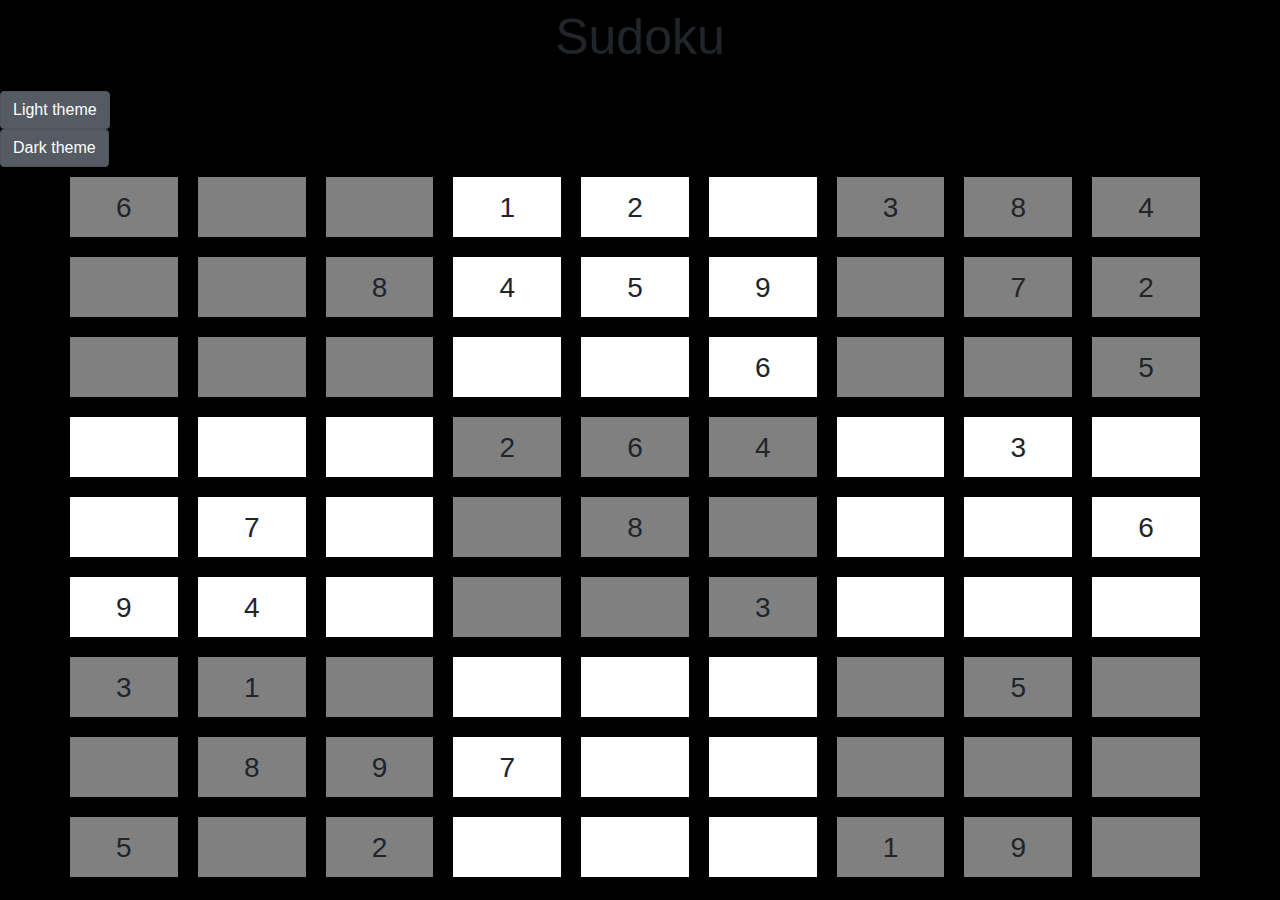
==== index.html @ 44fc909a "renamed the html file" ====
<!DOCTYPE html>
<html lang="en-us">

<head>
    <script src="https://ajax.googleapis.com/ajax/libs/jquery/3.4.1/jquery.min.js"></script>
    <link rel="stylesheet" href="https://stackpath.bootstrapcdn.com/bootstrap/4.4.1/css/bootstrap.min.css"
        integrity="sha384-Vkoo8x4CGsO3+Hhxv8T/Q5PaXtkKtu6ug5TOeNV6gBiFeWPGFN9MuhOf23Q9Ifjh" crossorigin="anonymous">
    <link rel="stylesheet" href="sudoku.css">
    <meta charset="UTF-8">
    <title>Sudoku</title>
</head>

<body>

    <div id='header'>
        <p id='header'>
            Sudoku
        </p>
    </div>

    <div class="btn-group-toggle" data-toggle="buttons">
        <label class="btn btn-secondary active">
            <input id="lightTheme" type="checkbox" checked autocomplete="off"> Light theme
        </label>
    </div>

    <div class="btn-group-toggle" data-toggle="buttons">
        <label class="btn btn-secondary active">
            <input id="darkTheme" type="checkbox" checked autocomplete="off"> Dark theme
        </label>
    </div>

    <div id="sudoBoard">

        <div class="container">
            <div class="row">
                <div id='A1' contenteditable="true" class="col-sm block">

                </div>
                <div id='A2' contenteditable="true" class="col-sm block">

                </div>
                <div id='A3' contenteditable="true" class="col-sm block">

                </div>
                <div id='A4' contenteditable="true" class="col-sm light">

                </div>
                <div id='A5' contenteditable="true" class="col-sm light">

                </div>
                <div id='A6' contenteditable="true" class="col-sm light">

                </div>
                <div id='A7' contenteditable="true" class="col-sm block">

                </div>
                <div id='A8' contenteditable="true" class="col-sm block">

                </div>
                <div id='A9' contenteditable="true" class="col-sm block">

                </div>
            </div>
            <div class="row">
                <div id='B1' contenteditable="true" class="col-sm block">

                </div>
                <div id='B2' contenteditable="true" class="col-sm block">

                </div>
                <div id='B3' contenteditable="true" class="col-sm block">

                </div>
                <div id='B4' contenteditable="true" class="col-sm light">

                </div>
                <div id='B5' contenteditable="true" class="col-sm light">

                </div>
                <div id='B6' contenteditable="true" class="col-sm light">

                </div>
                <div id='B7' contenteditable="true" class="col-sm block">

                </div>
                <div id='B8' contenteditable="true" class="col-sm block">

                </div>
                <div id='B9' contenteditable="true" class="col-sm block">

                </div>
            </div>
            <div class="row">
                <div id='C1' contenteditable="true" class="col-sm block">

                </div>
                <div id='C2' contenteditable="true" class="col-sm block">

                </div>
                <div id='C3' contenteditable="true" class="col-sm block">

                </div>
                <div id='C4' contenteditable="true" class="col-sm light">

                </div>
                <div id='C5' contenteditable="true" class="col-sm light">

                </div>
                <div id='C6' contenteditable="true" class="col-sm light">

                </div>
                <div id='C7' contenteditable="true" class="col-sm block">

                </div>
                <div id='C8' contenteditable="true" class="col-sm block">

                </div>
                <div id='C9' contenteditable="true" class="col-sm block">

                </div>
            </div>
            <div class="row">
                <div id='D1' contenteditable="true" class="col-sm light">

                </div>
                <div id='D2' contenteditable="true" class="col-sm light">

                </div>
                <div id='D3' contenteditable="true" class="col-sm light">

                </div>
                <div id='D4' contenteditable="true" class="col-sm block">

                </div>
                <div id='D5' contenteditable="true" class="col-sm block">

                </div>
                <div id='D6' contenteditable="true" class="col-sm block">

                </div>
                <div id='D7' contenteditable="true" class="col-sm light">

                </div>
                <div id='D8' contenteditable="true" class="col-sm light">

                </div>
                <div id='D9' contenteditable="true" class="col-sm light">

                </div>
            </div>
            <div class="row">
                <div id='E1' contenteditable="true" class="col-sm light">

                </div>
                <div id='E2' contenteditable="true" class="col-sm light">

                </div>
                <div id='E3' contenteditable="true" class="col-sm light">

                </div>
                <div id='E4' contenteditable="true" class="col-sm block">

                </div>
                <div id='E5' contenteditable="true" class="col-sm block">

                </div>
                <div id='E6' contenteditable="true" class="col-sm block">

                </div>
                <div id='E7' contenteditable="true" class="col-sm light">

                </div>
                <div id='E8' contenteditable="true" class="col-sm light">

                </div>
                <div id='E9' contenteditable="true" class="col-sm light">

                </div>
            </div>
            <div class="row">
                <div id='F1' contenteditable="true" class="col-sm light">

                </div>
                <div id='F2' contenteditable="true" class="col-sm light">

                </div>
                <div id='F3' contenteditable="true" class="col-sm light">

                </div>
                <div id='F4' contenteditable="true" class="col-sm block">

                </div>
                <div id='F5' contenteditable="true" class="col-sm block">

                </div>
                <div id='F6' contenteditable="true" class="col-sm block">

                </div>
                <div id='F7' contenteditable="true" class="col-sm light">

                </div>
                <div id='F8' contenteditable="true" class="col-sm light">

                </div>
                <div id='F9' contenteditable="true" class="col-sm light">

                </div>
            </div>
            <div class="row">
                <div id='G1' contenteditable="true" class="col-sm block">

                </div>
                <div id='G2' contenteditable="true" class="col-sm block">

                </div>
                <div id='G3' contenteditable="true" class="col-sm block">

                </div>
                <div id='G4' contenteditable="true" class="col-sm light">

                </div>
                <div id='G5' contenteditable="true" class="col-sm light">

                </div>
                <div id='G6' contenteditable="true" class="col-sm light">

                </div>
                <div id='G7' contenteditable="true" class="col-sm block">

                </div>
                <div id='G8' contenteditable="true" class="col-sm block">

                </div>
                <div id='G9' contenteditable="true" class="col-sm block">

                </div>
            </div>
            <div class="row">
                <div id='H1' contenteditable="true" class="col-sm block">

                </div>
                <div id='H2' contenteditable="true" class="col-sm block">

                </div>
                <div id='H3' contenteditable="true" class="col-sm block">

                </div>
                <div id='H4' contenteditable="true" class="col-sm light">

                </div>
                <div id='H5' contenteditable="true" class="col-sm light">

                </div>
                <div id='H6' contenteditable="true" class="col-sm light">

                </div>
                <div id='H7' contenteditable="true" class="col-sm block">

                </div>
                <div id='H8' contenteditable="true" class="col-sm block">

                </div>
                <div id='H9' contenteditable="true" class="col-sm block">

                </div>
            </div>
            <div class="row">
                <div id='I1' contenteditable="true" class="col-sm block">

                </div>
                <div id='I2' contenteditable="true" class="col-sm block">

                </div>
                <div id='I3' contenteditable="true" class="col-sm block">

                </div>
                <div id='I4' contenteditable="true" class="col-sm light">

                </div>
                <div id='I5' contenteditable="true" class="col-sm light">

                </div>
                <div id='I6' contenteditable="true" class="col-sm light">

                </div>
                <div id='I7' contenteditable="true" class="col-sm block">

                </div>
                <div id='I8' contenteditable="true" class="col-sm block">

                </div>
                <div id='I9' contenteditable="true" class="col-sm block">

                </div>
            </div>

        </div>
    </div>


</body>
<script src='./sudoku.js'></script>

</html>
---- sudoku.css ----
/* #sudoBoard {
    margin-left: 350px;
    background-color: black;
    height: 1000px;
    width: 1000px;
} */

body {
    background-color: black;
}

html {
    background-color: Black;
}

.container{
    
    background-color: black;
    padding-left: 5px;
    
}

#header{
    text-align: center;
    font-size: 50px;
    color: 'white';
}

.col-sm {
    margin: 10px;
    padding: 10px;
    height: 60px;
    width: 20px;
    background-color: white;
    text-align: center;
    font-size: 28px;
}

#A1 {
    background-color: gray;
}
#A2 {
    background-color: gray;
}
#A3 {
    background-color: gray;
}
#B1 {
    background-color: gray;
}
#B2 {
    background-color: gray;
}
#B3 {
    background-color: gray;
}
#C1 {
    background-color: gray;
}
#C2 {
    background-color: gray;
}
#C3 {
    background-color: gray;
}

#A7 {
    background-color: gray;
}
#A8 {
    background-color: gray;
}
#A9 {
    background-color: gray;
}
#B7 {
    background-color: gray;
}
#B8 {
    background-color: gray;
}
#B9 {
    background-color: gray;
}
#C7 {
    background-color: gray;
}
#C8 {
    background-color: gray;
}
#C9 {
    background-color: gray;
}

#G1 {
    background-color: gray;
}
#G2 {
  background-color: gray;
}
#G3 {
    background-color: gray;
}
#H1 {
    background-color: gray;
}
#H2 {
    background-color: gray;
}
#H3 {
    background-color: gray;
}
#I1 {
    background-color: gray;
}
#I2 {
    background-color: gray;
}
#I3 {
    background-color: gray;
}

#G7 {
    background-color: gray;
}
#G8 {
    background-color: gray;
}
#G9 {
    background-color: gray;
}
#H7 {
    background-color: gray;
}
#H8 {
    background-color: gray;
}
#H9 {
    background-color: gray;
}
#I7 {
    background-color: gray;
}
#I8 {
    background-color: gray;
}
#I9 {
    background-color: gray;
}

#D4 {
    background-color: gray;
}
#D5 {
    background-color: gray;
}
#D6 {
    background-color: gray;
}
#E4 {
    background-color: gray;
}
#E5 {
    background-color: gray;
}
#E6 {
    background-color: gray;
}
#F4 {
    background-color: gray;
}
#F5 {
    background-color: gray;
}
#F6 {
    background-color: gray;
}
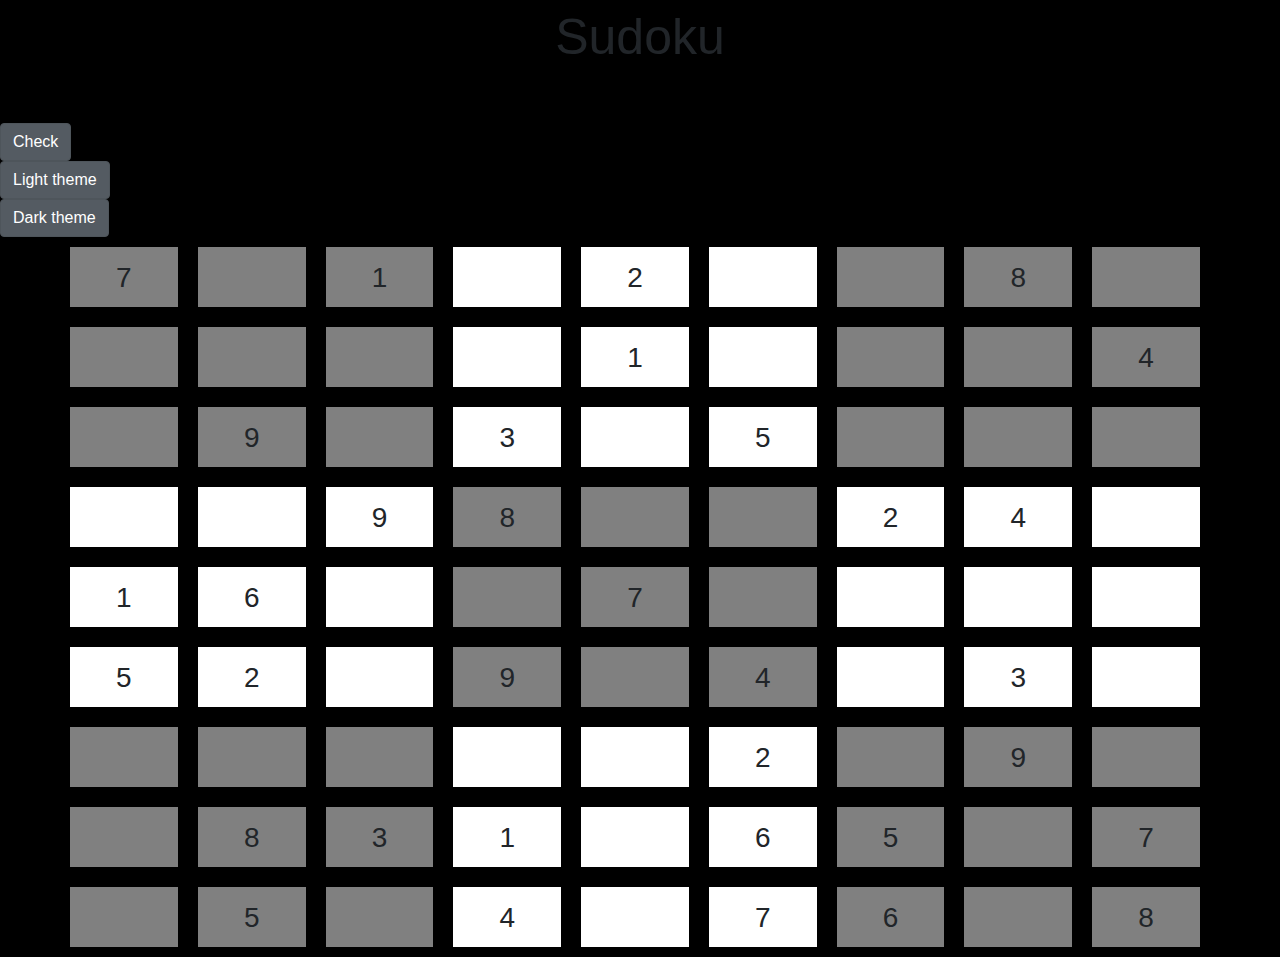
==== commit 2acd5c23: "added puzzle checker" ====
--- a/index.html
+++ b/index.html
@@ -17,7 +17,16 @@
             Sudoku
         </p>
     </div>
+    <br>
+    <div>
+        <h1 id='passFail'></h1>
+    </div>
 
+    <div class="btn-group-toggle" data-toggle="buttons">
+        <label class="btn btn-secondary active">
+            <input id="sudoChecker" type="checkbox" checked autocomplete="off"> Check
+        </label>
+    </div>
     <div class="btn-group-toggle" data-toggle="buttons">
         <label class="btn btn-secondary active">
             <input id="lightTheme" type="checkbox" checked autocomplete="off"> Light theme
@@ -34,265 +43,103 @@
 
         <div class="container">
             <div class="row">
-                <div id='A1' contenteditable="true" class="col-sm block">
-
-                </div>
-                <div id='A2' contenteditable="true" class="col-sm block">
-
-                </div>
-                <div id='A3' contenteditable="true" class="col-sm block">
-
-                </div>
-                <div id='A4' contenteditable="true" class="col-sm light">
-
-                </div>
-                <div id='A5' contenteditable="true" class="col-sm light">
-
-                </div>
-                <div id='A6' contenteditable="true" class="col-sm light">
-
-                </div>
-                <div id='A7' contenteditable="true" class="col-sm block">
-
-                </div>
-                <div id='A8' contenteditable="true" class="col-sm block">
-
-                </div>
-                <div id='A9' contenteditable="true" class="col-sm block">
-
-                </div>
+                <div id='A1' contenteditable="true" class="col-sm block"></div>
+                <div id='A2' contenteditable="true" class="col-sm block"></div>
+                <div id='A3' contenteditable="true" class="col-sm block"></div>
+                <div id='A4' contenteditable="true" class="col-sm light"></div>
+                <div id='A5' contenteditable="true" class="col-sm light"></div>
+                <div id='A6' contenteditable="true" class="col-sm light"></div>
+                <div id='A7' contenteditable="true" class="col-sm block"></div>
+                <div id='A8' contenteditable="true" class="col-sm block"></div>
+                <div id='A9' contenteditable="true" class="col-sm block"></div>
             </div>
             <div class="row">
-                <div id='B1' contenteditable="true" class="col-sm block">
-
-                </div>
-                <div id='B2' contenteditable="true" class="col-sm block">
-
-                </div>
-                <div id='B3' contenteditable="true" class="col-sm block">
-
-                </div>
-                <div id='B4' contenteditable="true" class="col-sm light">
-
-                </div>
-                <div id='B5' contenteditable="true" class="col-sm light">
-
-                </div>
-                <div id='B6' contenteditable="true" class="col-sm light">
-
-                </div>
-                <div id='B7' contenteditable="true" class="col-sm block">
-
-                </div>
-                <div id='B8' contenteditable="true" class="col-sm block">
-
-                </div>
-                <div id='B9' contenteditable="true" class="col-sm block">
-
-                </div>
+                <div id='B1' contenteditable="true" class="col-sm block"></div>
+                <div id='B2' contenteditable="true" class="col-sm block"></div>
+                <div id='B3' contenteditable="true" class="col-sm block"></div>
+                <div id='B4' contenteditable="true" class="col-sm light"></div>
+                <div id='B5' contenteditable="true" class="col-sm light"></div>
+                <div id='B6' contenteditable="true" class="col-sm light"></div>
+                <div id='B7' contenteditable="true" class="col-sm block"></div>
+                <div id='B8' contenteditable="true" class="col-sm block"></div>
+                <div id='B9' contenteditable="true" class="col-sm block"></div>
             </div>
             <div class="row">
-                <div id='C1' contenteditable="true" class="col-sm block">
-
-                </div>
-                <div id='C2' contenteditable="true" class="col-sm block">
-
-                </div>
-                <div id='C3' contenteditable="true" class="col-sm block">
-
-                </div>
-                <div id='C4' contenteditable="true" class="col-sm light">
-
-                </div>
-                <div id='C5' contenteditable="true" class="col-sm light">
-
-                </div>
-                <div id='C6' contenteditable="true" class="col-sm light">
-
-                </div>
-                <div id='C7' contenteditable="true" class="col-sm block">
-
-                </div>
-                <div id='C8' contenteditable="true" class="col-sm block">
-
-                </div>
-                <div id='C9' contenteditable="true" class="col-sm block">
-
-                </div>
+                <div id='C1' contenteditable="true" class="col-sm block"></div>
+                <div id='C2' contenteditable="true" class="col-sm block"></div>
+                <div id='C3' contenteditable="true" class="col-sm block"></div>
+                <div id='C4' contenteditable="true" class="col-sm light"></div>
+                <div id='C5' contenteditable="true" class="col-sm light"></div>
+                <div id='C6' contenteditable="true" class="col-sm light"></div>
+                <div id='C7' contenteditable="true" class="col-sm block"></div>
+                <div id='C8' contenteditable="true" class="col-sm block"></div>
+                <div id='C9' contenteditable="true" class="col-sm block"></div>
             </div>
             <div class="row">
-                <div id='D1' contenteditable="true" class="col-sm light">
-
-                </div>
-                <div id='D2' contenteditable="true" class="col-sm light">
-
-                </div>
-                <div id='D3' contenteditable="true" class="col-sm light">
-
-                </div>
-                <div id='D4' contenteditable="true" class="col-sm block">
-
-                </div>
-                <div id='D5' contenteditable="true" class="col-sm block">
-
-                </div>
-                <div id='D6' contenteditable="true" class="col-sm block">
-
-                </div>
-                <div id='D7' contenteditable="true" class="col-sm light">
-
-                </div>
-                <div id='D8' contenteditable="true" class="col-sm light">
-
-                </div>
-                <div id='D9' contenteditable="true" class="col-sm light">
-
-                </div>
+                <div id='D1' contenteditable="true" class="col-sm light"></div>
+                <div id='D2' contenteditable="true" class="col-sm light"></div>
+                <div id='D3' contenteditable="true" class="col-sm light"></div>
+                <div id='D4' contenteditable="true" class="col-sm block"></div>
+                <div id='D5' contenteditable="true" class="col-sm block"></div>
+                <div id='D6' contenteditable="true" class="col-sm block"></div>
+                <div id='D7' contenteditable="true" class="col-sm light"></div>
+                <div id='D8' contenteditable="true" class="col-sm light"></div>
+                <div id='D9' contenteditable="true" class="col-sm light"></div>
             </div>
             <div class="row">
-                <div id='E1' contenteditable="true" class="col-sm light">
-
-                </div>
-                <div id='E2' contenteditable="true" class="col-sm light">
-
-                </div>
-                <div id='E3' contenteditable="true" class="col-sm light">
-
-                </div>
-                <div id='E4' contenteditable="true" class="col-sm block">
-
-                </div>
-                <div id='E5' contenteditable="true" class="col-sm block">
-
-                </div>
-                <div id='E6' contenteditable="true" class="col-sm block">
-
-                </div>
-                <div id='E7' contenteditable="true" class="col-sm light">
-
-                </div>
-                <div id='E8' contenteditable="true" class="col-sm light">
-
-                </div>
-                <div id='E9' contenteditable="true" class="col-sm light">
-
-                </div>
+                <div id='E1' contenteditable="true" class="col-sm light"></div>
+                <div id='E2' contenteditable="true" class="col-sm light"></div>
+                <div id='E3' contenteditable="true" class="col-sm light"></div>
+                <div id='E4' contenteditable="true" class="col-sm block"></div>
+                <div id='E5' contenteditable="true" class="col-sm block"></div>
+                <div id='E6' contenteditable="true" class="col-sm block"></div>
+                <div id='E7' contenteditable="true" class="col-sm light"></div>
+                <div id='E8' contenteditable="true" class="col-sm light"></div>
+                <div id='E9' contenteditable="true" class="col-sm light"></div>
             </div>
             <div class="row">
-                <div id='F1' contenteditable="true" class="col-sm light">
-
-                </div>
-                <div id='F2' contenteditable="true" class="col-sm light">
-
-                </div>
-                <div id='F3' contenteditable="true" class="col-sm light">
-
-                </div>
-                <div id='F4' contenteditable="true" class="col-sm block">
-
-                </div>
-                <div id='F5' contenteditable="true" class="col-sm block">
-
-                </div>
-                <div id='F6' contenteditable="true" class="col-sm block">
-
-                </div>
-                <div id='F7' contenteditable="true" class="col-sm light">
-
-                </div>
-                <div id='F8' contenteditable="true" class="col-sm light">
-
-                </div>
-                <div id='F9' contenteditable="true" class="col-sm light">
-
-                </div>
+                <div id='F1' contenteditable="true" class="col-sm light"></div>
+                <div id='F2' contenteditable="true" class="col-sm light"></div>
+                <div id='F3' contenteditable="true" class="col-sm light"></div>
+                <div id='F4' contenteditable="true" class="col-sm block"></div>
+                <div id='F5' contenteditable="true" class="col-sm block"></div>
+                <div id='F6' contenteditable="true" class="col-sm block"></div>
+                <div id='F7' contenteditable="true" class="col-sm light"></div>
+                <div id='F8' contenteditable="true" class="col-sm light"></div>
+                <div id='F9' contenteditable="true" class="col-sm light"></div>
             </div>
             <div class="row">
-                <div id='G1' contenteditable="true" class="col-sm block">
-
-                </div>
-                <div id='G2' contenteditable="true" class="col-sm block">
-
-                </div>
-                <div id='G3' contenteditable="true" class="col-sm block">
-
-                </div>
-                <div id='G4' contenteditable="true" class="col-sm light">
-
-                </div>
-                <div id='G5' contenteditable="true" class="col-sm light">
-
-                </div>
-                <div id='G6' contenteditable="true" class="col-sm light">
-
-                </div>
-                <div id='G7' contenteditable="true" class="col-sm block">
-
-                </div>
-                <div id='G8' contenteditable="true" class="col-sm block">
-
-                </div>
-                <div id='G9' contenteditable="true" class="col-sm block">
-
-                </div>
+                <div id='G1' contenteditable="true" class="col-sm block"></div>
+                <div id='G2' contenteditable="true" class="col-sm block"></div>
+                <div id='G3' contenteditable="true" class="col-sm block"></div>
+                <div id='G4' contenteditable="true" class="col-sm light"></div>
+                <div id='G5' contenteditable="true" class="col-sm light"></div>
+                <div id='G6' contenteditable="true" class="col-sm light"></div>
+                <div id='G7' contenteditable="true" class="col-sm block"></div>
+                <div id='G8' contenteditable="true" class="col-sm block"></div>
+                <div id='G9' contenteditable="true" class="col-sm block"></div>
             </div>
             <div class="row">
-                <div id='H1' contenteditable="true" class="col-sm block">
-
-                </div>
-                <div id='H2' contenteditable="true" class="col-sm block">
-
-                </div>
-                <div id='H3' contenteditable="true" class="col-sm block">
-
-                </div>
-                <div id='H4' contenteditable="true" class="col-sm light">
-
-                </div>
-                <div id='H5' contenteditable="true" class="col-sm light">
-
-                </div>
-                <div id='H6' contenteditable="true" class="col-sm light">
-
-                </div>
-                <div id='H7' contenteditable="true" class="col-sm block">
-
-                </div>
-                <div id='H8' contenteditable="true" class="col-sm block">
-
-                </div>
-                <div id='H9' contenteditable="true" class="col-sm block">
-
-                </div>
+                <div id='H1' contenteditable="true" class="col-sm block"></div>
+                <div id='H2' contenteditable="true" class="col-sm block"></div>
+                <div id='H3' contenteditable="true" class="col-sm block"></div>
+                <div id='H4' contenteditable="true" class="col-sm light"></div>
+                <div id='H5' contenteditable="true" class="col-sm light"></div>
+                <div id='H6' contenteditable="true" class="col-sm light"></div>
+                <div id='H7' contenteditable="true" class="col-sm block"></div>
+                <div id='H8' contenteditable="true" class="col-sm block"></div>
+                <div id='H9' contenteditable="true" class="col-sm block"></div>
             </div>
             <div class="row">
-                <div id='I1' contenteditable="true" class="col-sm block">
-
-                </div>
-                <div id='I2' contenteditable="true" class="col-sm block">
-
-                </div>
-                <div id='I3' contenteditable="true" class="col-sm block">
-
-                </div>
-                <div id='I4' contenteditable="true" class="col-sm light">
-
-                </div>
-                <div id='I5' contenteditable="true" class="col-sm light">
-
-                </div>
-                <div id='I6' contenteditable="true" class="col-sm light">
-
-                </div>
-                <div id='I7' contenteditable="true" class="col-sm block">
-
-                </div>
-                <div id='I8' contenteditable="true" class="col-sm block">
-
-                </div>
-                <div id='I9' contenteditable="true" class="col-sm block">
-
-                </div>
+                <div id='I1' contenteditable="true" class="col-sm block"></div>
+                <div id='I2' contenteditable="true" class="col-sm block"></div>
+                <div id='I3' contenteditable="true" class="col-sm block"></div>
+                <div id='I4' contenteditable="true" class="col-sm light"></div>
+                <div id='I5' contenteditable="true" class="col-sm light"></div>
+                <div id='I6' contenteditable="true" class="col-sm light"></div>
+                <div id='I7' contenteditable="true" class="col-sm block"></div>
+                <div id='I8' contenteditable="true" class="col-sm block"></div>
+                <div id='I9' contenteditable="true" class="col-sm block"></div>
             </div>
 
         </div>
--- a/sudoku.css
+++ b/sudoku.css
@@ -24,6 +24,10 @@
     text-align: center;
     font-size: 50px;
     color: 'white';
+}
+
+#passFail {
+    text-align: center;
 }
 
 .col-sm {
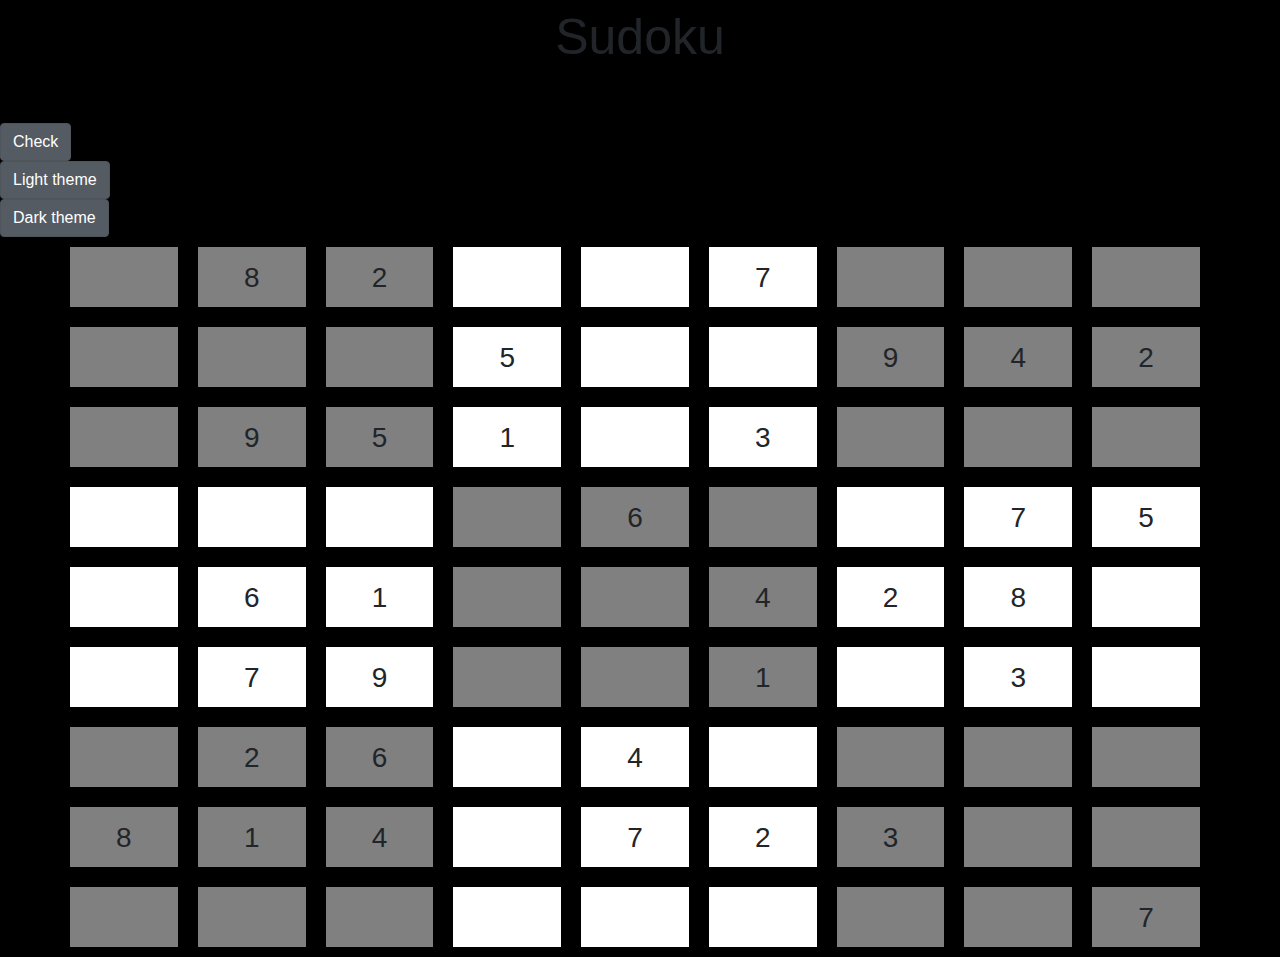
==== commit d074b717: "updated for the favicon" ====
--- a/index.html
+++ b/index.html
@@ -5,6 +5,7 @@
     <script src="https://ajax.googleapis.com/ajax/libs/jquery/3.4.1/jquery.min.js"></script>
     <link rel="stylesheet" href="https://stackpath.bootstrapcdn.com/bootstrap/4.4.1/css/bootstrap.min.css"
         integrity="sha384-Vkoo8x4CGsO3+Hhxv8T/Q5PaXtkKtu6ug5TOeNV6gBiFeWPGFN9MuhOf23Q9Ifjh" crossorigin="anonymous">
+    <link rel='icon' href='image.ico' type='image/x-icon' />
     <link rel="stylesheet" href="sudoku.css">
     <meta charset="UTF-8">
     <title>Sudoku</title>
